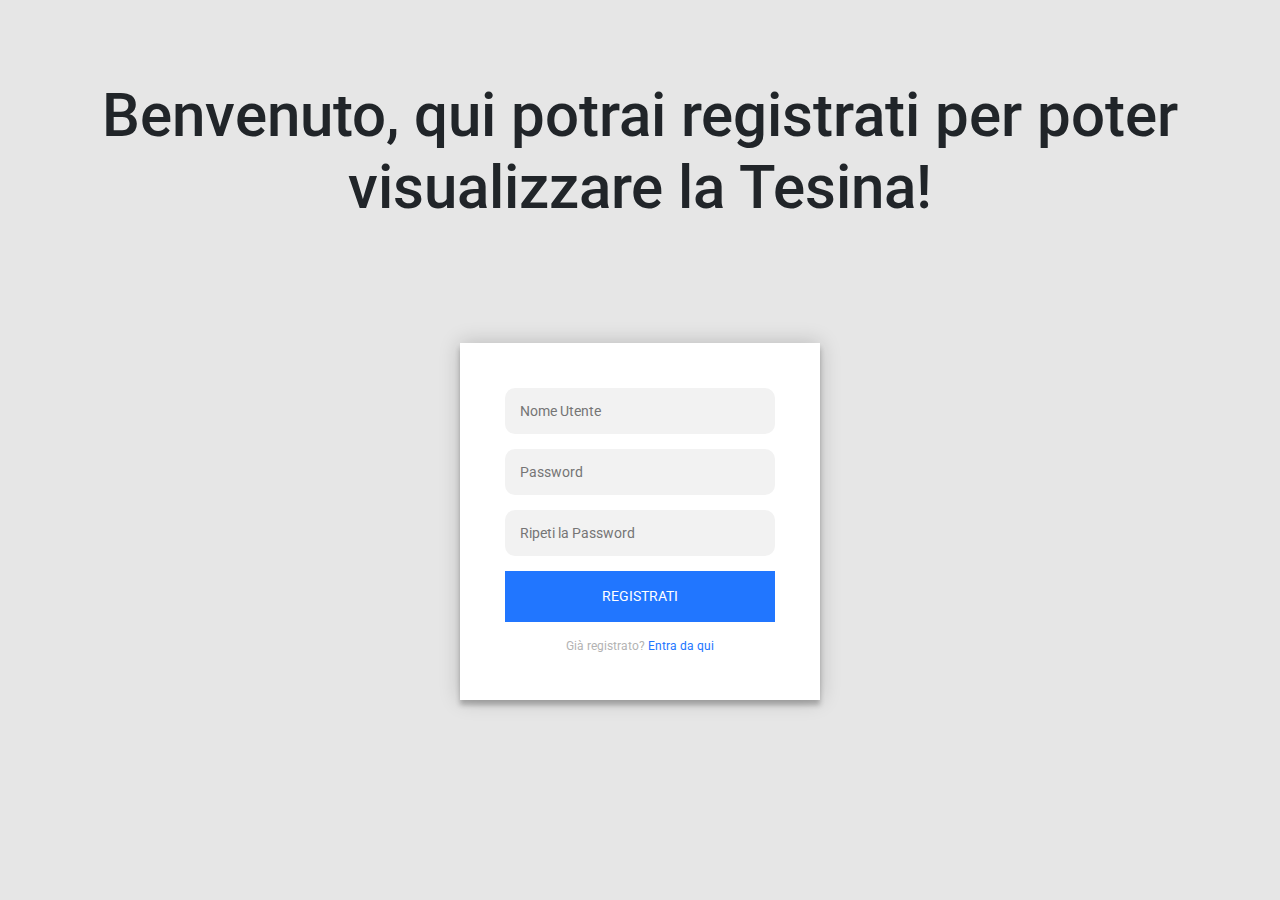
==== registrazione.html @ 2415716e "Tesina bella su Elone Muschio" ====
<!DOCTYPE html>
<html>
<head>
    <meta charset="utf-8" />
    <meta http-equiv="X-UA-Compatible" content="IE=edge">
    <title>Registration page Tesina 2017/2018</title>
    <meta name="viewport" content="width=device-width, initial-scale=1">
    <link rel="stylesheet" type="text/css" media="screen" href="loginregistrazione.css" />
    <link rel="stylesheet" type="text/css" media="screen" href="bootstrap.css" />
    <script src="https://code.jquery.com/jquery-3.2.1.slim.min.js" integrity="sha384-KJ3o2DKtIkvYIK3UENzmM7KCkRr/rE9/Qpg6aAZGJwFDMVNA/GpGFF93hXpG5KkN" crossorigin="anonymous"></script>
    <script src="https://cdnjs.cloudflare.com/ajax/libs/popper.js/1.12.9/umd/popper.min.js" integrity="sha384-ApNbgh9B+Y1QKtv3Rn7W3mgPxhU9K/ScQsAP7hUibX39j7fakFPskvXusvfa0b4Q" crossorigin="anonymous"></script>
    <script src="https://maxcdn.bootstrapcdn.com/bootstrap/4.0.0/js/bootstrap.min.js" integrity="sha384-JZR6Spejh4U02d8jOt6vLEHfe/JQGiRRSQQxSfFWpi1MquVdAyjUar5+76PVCmYl" crossorigin="anonymous"></script>
    <script type="text/javascript">
        function validaForm(){

            if (document.RegisterForm.nomeutente.value == ""){
                alert ('Il campo contenente il nome utente non pu&ograve essere vuoto');
                return false;
            }
            
            if (document.RegisterForm.nomeutente.str.length < 3 ){
                alert ('Il nome utente deve essere pi&ugrave lungo di 3 caratteri');
                return false;
            }

            if (document.RegisterForm.pass.str.length < 7){
                alert ('La password deve essere composta da almeno 8 caratteri');
            }

            if (document.RegisterForm.pass.value != document.RegisterForm.pass2.value){
                alert ('Le due password devono coincidere');
            }

        }
    </script>   

</head>
<body>
      

<div class="container">
    <div class="row">
        <div class="col-lg-12 col-md-12 col-sm-12">
            <h4>Benvenuto, qui potrai registrati per poter visualizzare la Tesina!</h4>
        </div>
    </div>
    <div class="row">
        <div class="col-lg-12 col-md-12 col-sm-12">
            <div class="login-page">
                <div class="form">
                    <form name="RegisterForm" action="registrazione.php" onsubmit="return validaForm()" id="RegisterForm" method="POST">
                        <input type="text" name="nomeutente" id="nomeutente" placeholder="Nome Utente" required/>
                        <input type="password" name="pass" id="pass" placeholder="Password" required/>
                        <input type="password" name="pass2" id="pass2" placeholder="Ripeti la Password" required/>
                        <button>Registrati</button>
                        <p class="message">Gi&agrave registrato? <a href="index.html">Entra da qui</a></p>
                    </form>
                </div>
            </div>
        </div>
    </div>
</div>


</body>
</html>
---- loginregistrazione.css ----
@import url(https://fonts.googleapis.com/css?family=Roboto:300);
@import url('https://fonts.googleapis.com/css?family=Crete+Round');

h2{
  font-family: 'Crete Round', serif;
}
.login-page {
  padding-top: 10%;
  margin: auto;
}
.form {
  position: relative;
  z-index: 1;
  background: #FFFFFF;
  max-width: 360px;
  margin: 0 auto 100px;
  padding: 45px;
  text-align: center;
  box-shadow: 0 0 20px 0 rgba(0, 0, 0, 0.2), 0 5px 5px 0 rgba(0, 0, 0, 0.24);
}
.form input {
  font-family: "Roboto", sans-serif;
  outline: 0;
  background: #f2f2f2;
  width: 100%;
  border: 0;
  margin: 0 0 15px;
  padding: 15px;
  box-sizing: border-box;
  font-size: 14px;
}
.form button {
  font-family: "Roboto", sans-serif;
  text-transform: uppercase;
  outline: 0;
  background: #2176FF;
  width: 100%;
  border: 0;
  padding: 15px;
  color: #FFFFFF;
  font-size: 14px;
  -webkit-transition: all 0.3 ease;
  transition: all 0.3 ease;
  cursor: pointer;
}
.form button:hover,.form button:active,.form button:focus {
  background: rgb(0, 85, 221);
}
.form .message {
  margin: 15px 0 0;
  color: #b3b3b3;
  font-size: 12px;
}
.form .message a {
  color: #2176FF;
  text-decoration: none;
}
.form .register-form {
  display: none;
}
.container {
  position: relative;
  z-index: 1;
  max-width: 300px;
  margin: 0 auto;
}
.container:before, .container:after {
  content: "";
  display: block;
  clear: both;
}
.container .info {
  margin: 50px auto;
  text-align: center;
}
.container .info h1 {
  margin: 0 0 15px;
  padding: 0;
  font-size: 36px;
  font-weight: 300;
  color: #1a1a1a;
}
.container .info span {
  color: #4d4d4d;
  font-size: 12px;
}
.container .info span a {
  color: #000000;
  text-decoration: none;
}
.container .info span .fa {
  color: #EF3B3A;
}
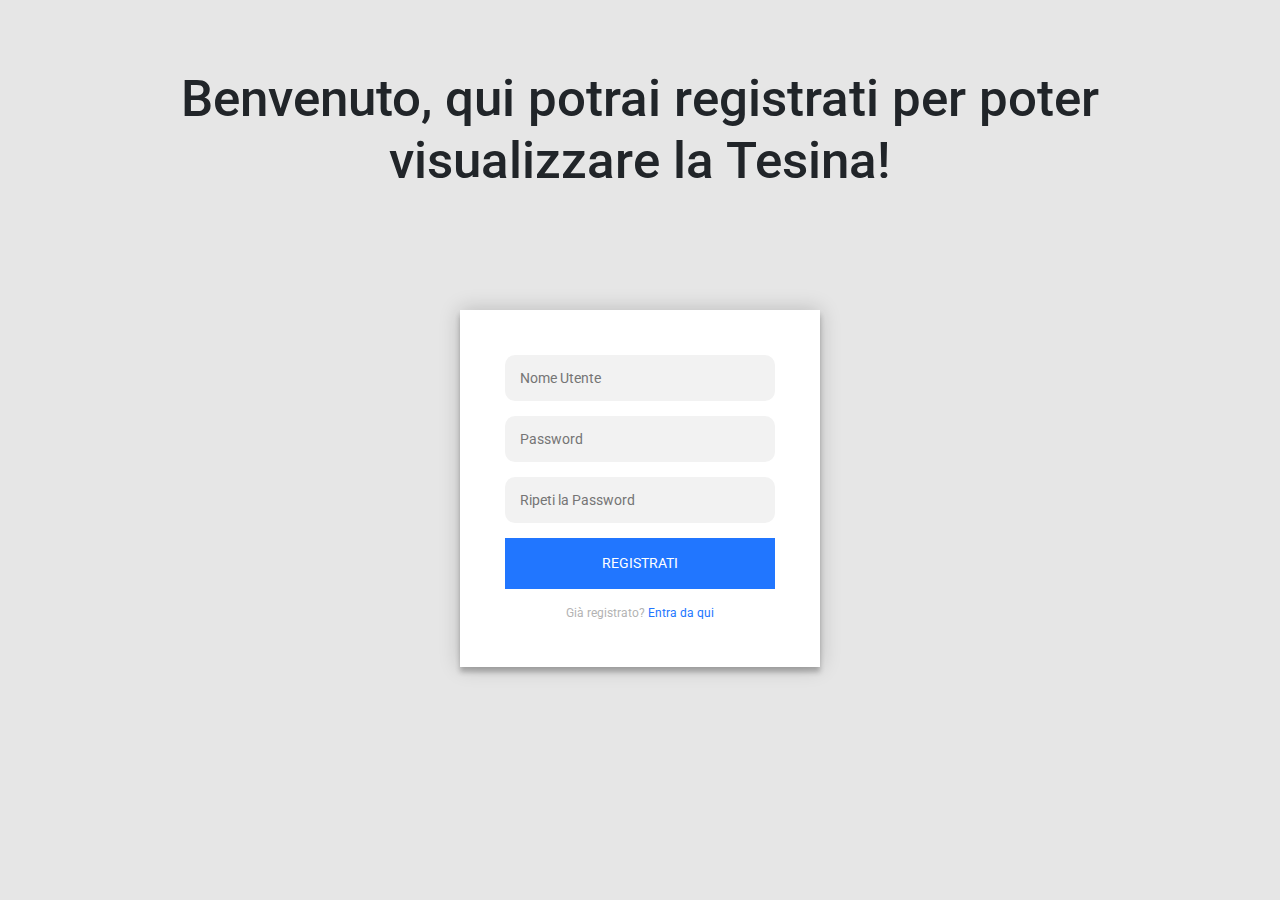
==== commit e2c418c4: "Aggiunta Gestione" ====
--- a/registrazione.html
+++ b/registrazione.html
@@ -10,6 +10,12 @@
     <script src="https://code.jquery.com/jquery-3.2.1.slim.min.js" integrity="sha384-KJ3o2DKtIkvYIK3UENzmM7KCkRr/rE9/Qpg6aAZGJwFDMVNA/GpGFF93hXpG5KkN" crossorigin="anonymous"></script>
     <script src="https://cdnjs.cloudflare.com/ajax/libs/popper.js/1.12.9/umd/popper.min.js" integrity="sha384-ApNbgh9B+Y1QKtv3Rn7W3mgPxhU9K/ScQsAP7hUibX39j7fakFPskvXusvfa0b4Q" crossorigin="anonymous"></script>
     <script src="https://maxcdn.bootstrapcdn.com/bootstrap/4.0.0/js/bootstrap.min.js" integrity="sha384-JZR6Spejh4U02d8jOt6vLEHfe/JQGiRRSQQxSfFWpi1MquVdAyjUar5+76PVCmYl" crossorigin="anonymous"></script>
+    <style>
+            h4 {
+                font-size: 4vw;
+                text-align: center;
+            }
+        </style>
     <script type="text/javascript">
         function validaForm(){
 
